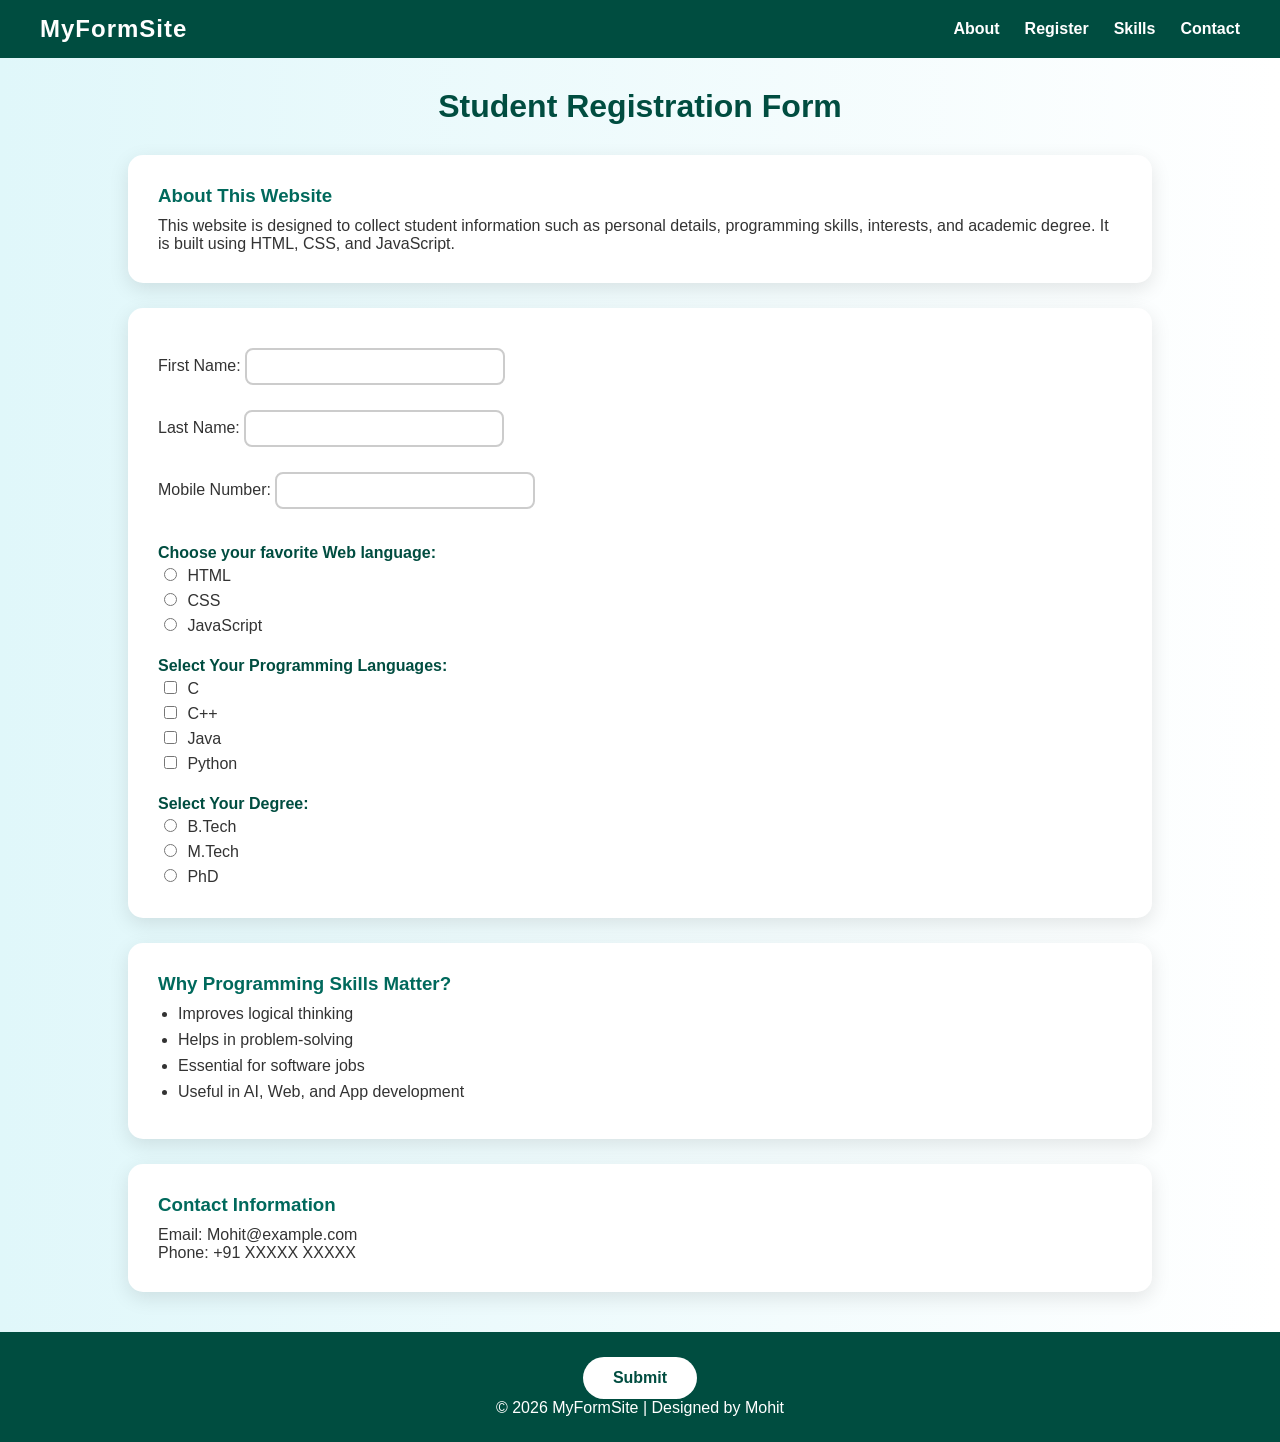
==== index.html @ c5adb79c "name changed" ====
<!DOCTYPE html>
<html lang="en">

<head>
    <meta charset="UTF-8">
    <meta name="viewport" content="width=device-width, initial-scale=1.0">
    <title>Student Registration Website</title>
    <link rel="stylesheet" href="23jan.css">
</head>

<body>

    
    <nav>
        <h2>MyFormSite</h2>
        <ul>
            <li><a href="#about">About</a></li>
            <li><a href="#form">Register</a></li>
            <li><a href="#skills">Skills</a></li>
            <li><a href="#contact">Contact</a></li>
        </ul>
    </nav>

  
    <h1>Student Registration Form</h1>

    <section id="about">
        <h3>About This Website</h3>
        <p>
            This website is designed to collect student information such as
            personal details, programming skills, interests, and academic degree.
            It is built using HTML, CSS, and JavaScript.
        </p>
    </section>

    <section id="form">
        <header>
            <form>
                <label>First Name:</label>
                <input type="text" id="name" name="fname"><br>

                <label>Last Name:</label>
                <input type="text" id="name" name="lname"><br>

                <label>Mobile Number:</label>
                <input type="number" id="name" name="Mobileno."><br>
            </form>
        </header>

        <h4>Choose your favorite Web language:</h4>
        <form>
            <input type="radio" name="fav_language" value="HTML"> HTML<br>
            <input type="radio" name="fav_language" value="CSS"> CSS<br>
            <input type="radio" name="fav_language" value="JavaScript"> JavaScript
        </form>

        <h4>Select Your Programming Languages:</h4>
        <form>
            <input type="checkbox"> C<br>
            <input type="checkbox"> C++<br>
            <input type="checkbox"> Java<br>
            <input type="checkbox"> Python<br>
        </form>

        <h4>Select Your Degree:</h4>
        <form>
            <input type="radio" name="Degree"> B.Tech<br>
            <input type="radio" name="Degree"> M.Tech<br>
            <input type="radio" name="Degree"> PhD<br>
        </form>
    </section>

    <!-- Skills Section -->
    <section id="skills">
        <h3>Why Programming Skills Matter?</h3>
        <ul>
            <li>Improves logical thinking</li>
            <li>Helps in problem-solving</li>
            <li>Essential for software jobs</li>
            <li>Useful in AI, Web, and App development</li>
        </ul>
    </section>

    <!-- Contact Section -->
    <section id="contact">
        <h3>Contact Information</h3>
        <p>Email: Mohit@example.com</p>
        <p>Phone: +91 XXXXX XXXXX</p>
    </section>

    <footer>
        <form action="/action_page.php">
            <input type="submit" value="Submit">
        </form>
        <p>© 2026 MyFormSite | Designed by Mohit</p>
    </footer>

    <script src="23jan.js"></script>
</body>

</html>
---- 23jan.css ----
* {
    margin: 0;
    padding: 0;
    box-sizing: border-box;
    font-family: "Segoe UI", Arial, sans-serif;
}

body {
    background: linear-gradient(to right, #e0f7fa, #ffffff);
    color: #333;
}

/* Navbar */
nav {
    background: #004d40;
    color: white;
    padding: 15px 40px;
    display: flex;
    justify-content: space-between;
    align-items: center;
}

nav h2 {
    letter-spacing: 1px;
}

nav ul {
    list-style: none;
    display: flex;
    gap: 25px;
}

nav ul li a {
    color: white;
    text-decoration: none;
    font-weight: bold;
}

nav ul li a:hover {
    color: #ffeb3b;
}

/* Headings */
h1 {
    text-align: center;
    margin: 30px 0;
    color: #004d40;
}

h3 {
    color: #00695c;
    margin-bottom: 10px;
}

h4 {
    margin-top: 20px;
    color: #004d40;
}

/* Sections (portfolio cards) */
section {
    background: white;
    width: 80%;
    margin: 25px auto;
    padding: 30px;
    border-radius: 15px;
    box-shadow: 0 6px 20px rgba(0,0,0,0.1);
}

/* Inputs */
#name {
    width: 260px;
    padding: 9px;
    margin: 10px 0 15px;
    border-radius: 8px;
    border: 2px solid #ccc;
}

#name:focus {
    border-color: #004d40;
    outline: none;
}

/* Radio / checkbox */
input[type="radio"],
input[type="checkbox"] {
    margin: 6px;
}

/* Skills list */
#skills ul {
    margin-left: 20px;
}

#skills li {
    margin-bottom: 8px;
}

/* Footer */
footer {
    background: #004d40;
    color: white;
    text-align: center;
    padding: 25px;
    margin-top: 40px;
}

/* Button */
footer input[type="submit"] {
    background: white;
    color: #004d40;
    border: none;
    padding: 12px 30px;
    border-radius: 30px;
    font-size: 16px;
    font-weight: bold;
    cursor: pointer;
}

footer input[type="submit"]:hover {
    background: #00695c;
    color: white;
}
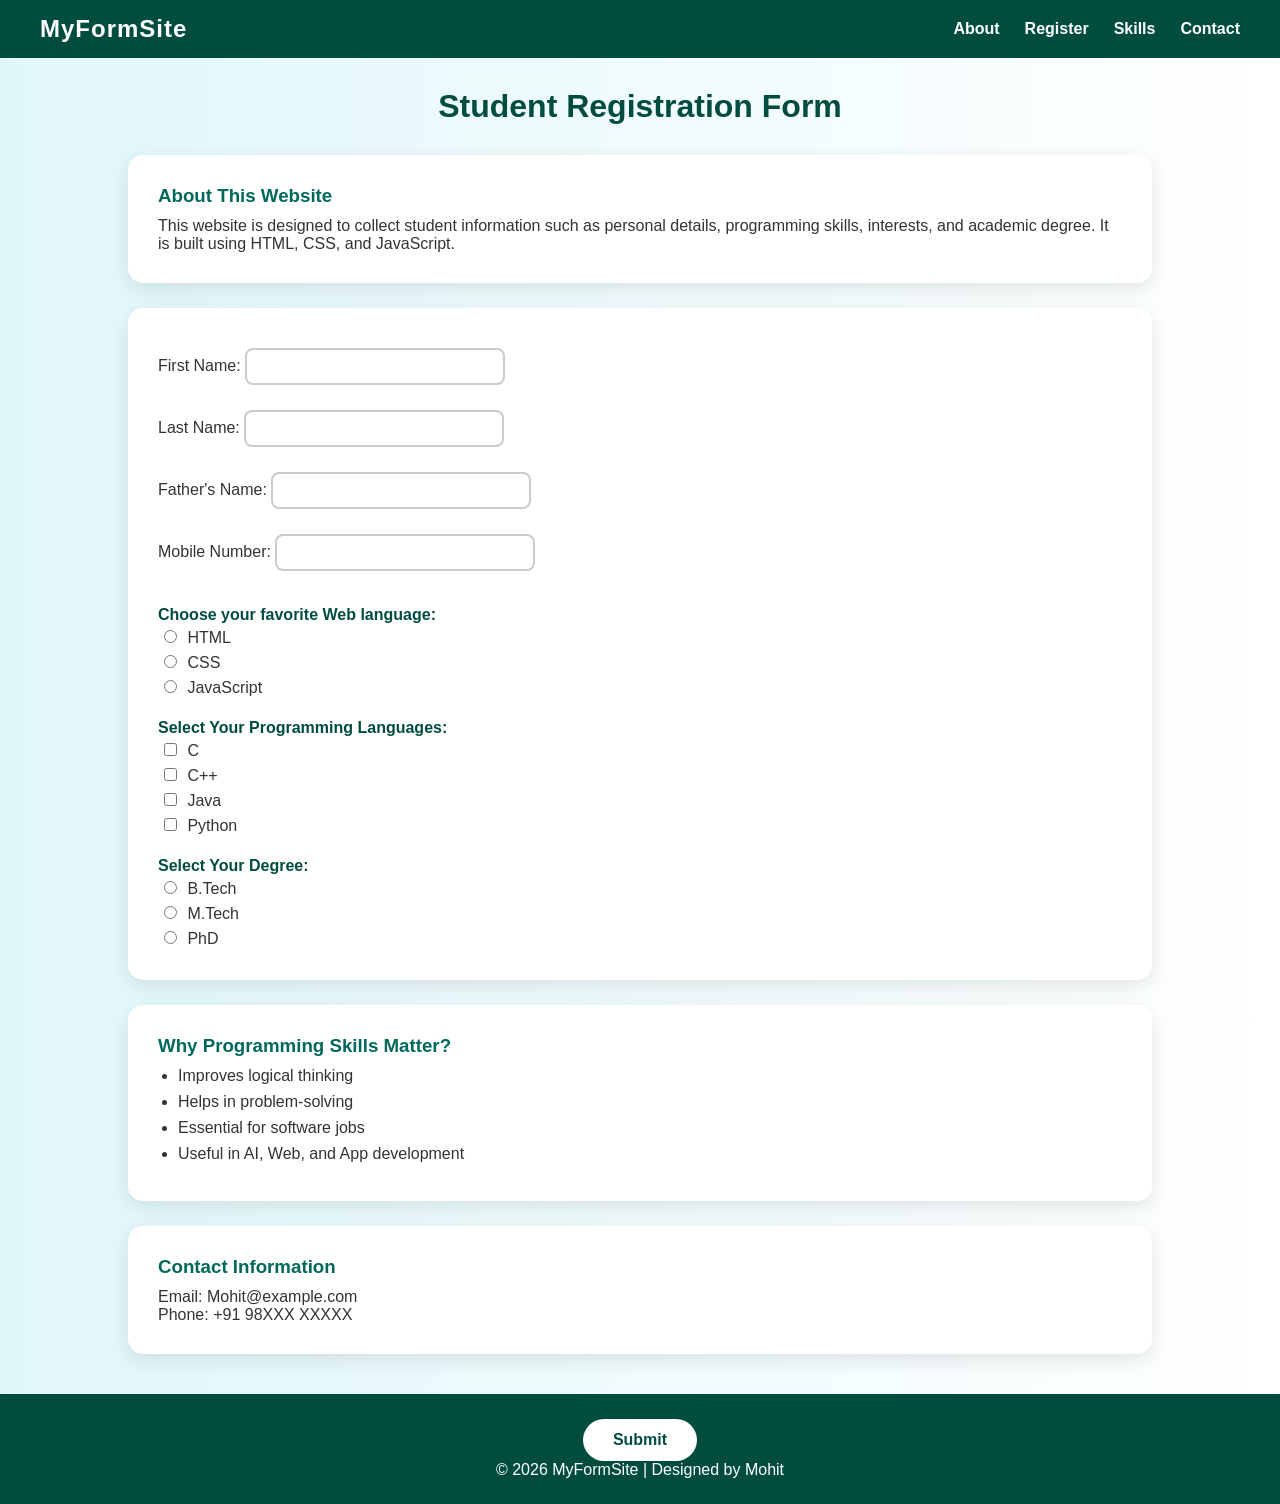
==== commit 0e80c564: "27" ====
--- a/index.html
+++ b/index.html
@@ -42,6 +42,9 @@
                 <label>Last Name:</label>
                 <input type="text" id="name" name="lname"><br>
 
+                <label>Father's Name:</label>
+                <input type="text" id="name" name="Fname"><br>
+                
                 <label>Mobile Number:</label>
                 <input type="number" id="name" name="Mobileno."><br>
             </form>
@@ -85,7 +88,7 @@
     <section id="contact">
         <h3>Contact Information</h3>
         <p>Email: Mohit@example.com</p>
-        <p>Phone: +91 XXXXX XXXXX</p>
+        <p>Phone: +91 98XXX XXXXX</p>
     </section>
 
     <footer>
